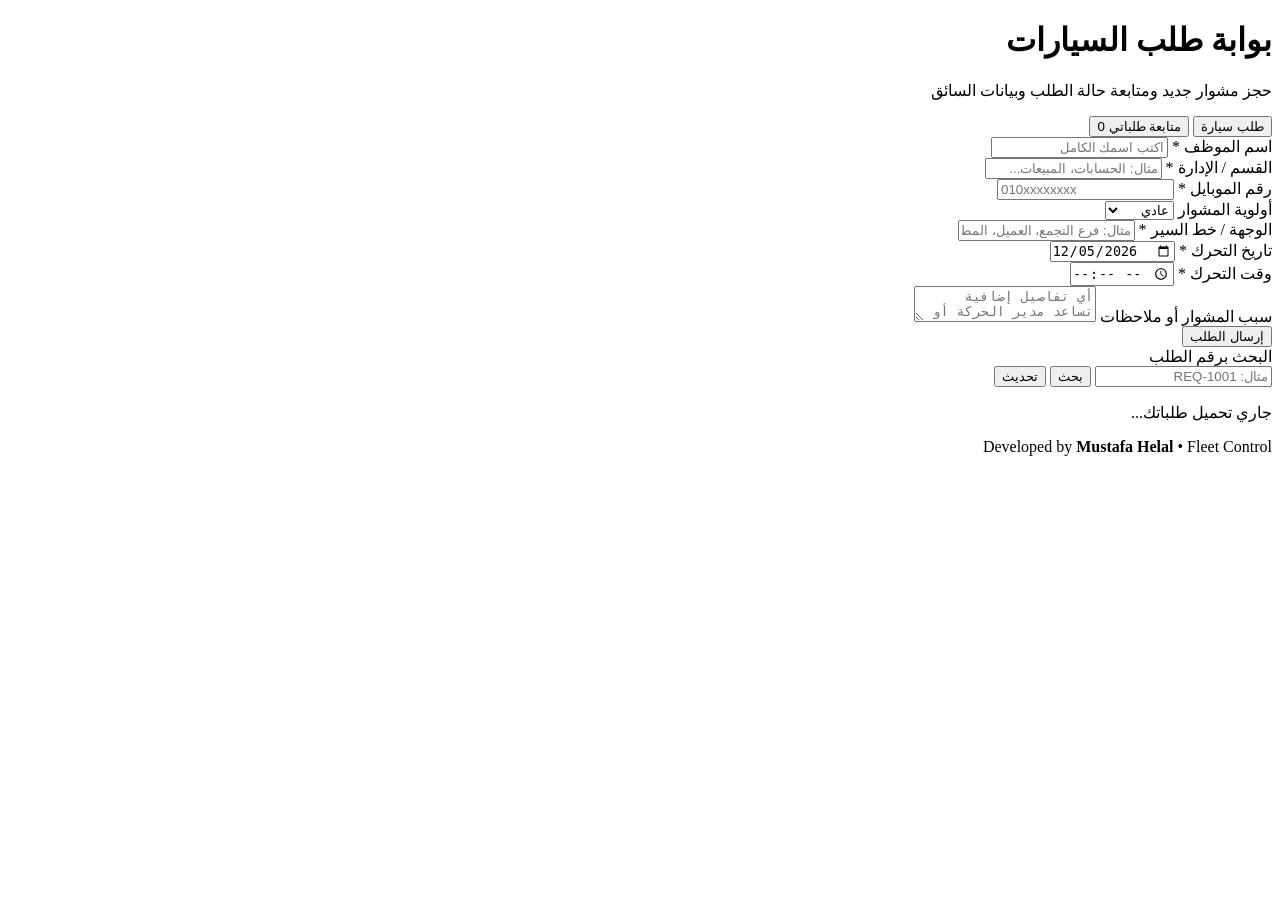
==== index.html @ bb4cb949 "Rename Index.html to index.html" ====
<!DOCTYPE html>
<html lang="ar" dir="rtl">
<head>
  <meta charset="UTF-8" />
  <meta name="viewport" content="width=device-width, initial-scale=1.0" />
  <title>طلب سيارة | بوابة الموظفين</title>
  <link rel="preconnect" href="https://fonts.googleapis.com" />
  <link rel="preconnect" href="https://fonts.gstatic.com" crossorigin />
  <link href="https://fonts.googleapis.com/css2?family=Cairo:wght@400;600;700;800&display=swap" rel="stylesheet" />
  <link rel="stylesheet" href="style.css" />
</head>
<body>
  <div class="app-shell">
    <header class="top-bar">
      <div class="brand">
        <span class="brand-mark" aria-hidden="true"></span>
        <div>
          <h1>بوابة طلب السيارات</h1>
          <p>حجز مشوار جديد ومتابعة حالة الطلب وبيانات السائق</p>
        </div>
      </div>
    </header>

    <nav class="segmented-nav" role="tablist">
      <button type="button" class="nav-pill active" data-tab="request-tab">
        <span>طلب سيارة</span>
      </button>
      <button type="button" class="nav-pill" data-tab="track-tab">
        <span>متابعة طلباتي</span>
        <span id="saved-count" class="count-chip">0</span>
      </button>
    </nav>

    <main class="stage">
      <!-- تبويب طلب سيارة -->
      <section id="request-tab" class="tab-panel active">
        <form id="car-request-form" class="modern-card">
          <div class="form-grid">
            <div class="field">
              <label for="employee_name">اسم الموظف *</label>
              <input type="text" id="employee_name" name="employee_name" required placeholder="اكتب اسمك الكامل" />
            </div>

            <div class="field">
              <label for="department">القسم / الإدارة *</label>
              <input type="text" id="department" name="department" required placeholder="مثال: الحسابات، المبيعات..." />
            </div>

            <div class="field">
              <label for="phone">رقم الموبايل *</label>
              <input type="tel" id="phone" name="phone" required placeholder="010xxxxxxxx" />
            </div>

            <div class="field">
              <label for="priority">أولوية المشوار</label>
              <select id="priority" name="priority">
                <option value="Normal" selected>عادي</option>
                <option value="Urgent">مستعجل</option>
              </select>
            </div>

            <div class="field span-2">
              <label for="destination">الوجهة / خط السير *</label>
              <input type="text" id="destination" name="destination" required placeholder="مثال: فرع التجمع، العميل، المطار..." />
            </div>

            <div class="field">
              <label for="trip_date">تاريخ التحرك *</label>
              <input type="date" id="trip_date" name="trip_date" required />
            </div>

            <div class="field">
              <label for="trip_time">وقت التحرك *</label>
              <input type="time" id="trip_time" name="trip_time" required />
            </div>

            <div class="field span-2">
              <label for="purpose">سبب المشوار أو ملاحظات</label>
              <textarea id="purpose" name="purpose" rows="2" placeholder="أي تفاصيل إضافية تساعد مدير الحركة أو السائق..."></textarea>
            </div>
          </div>

          <button type="submit" id="submit-btn" class="btn-accent">إرسال الطلب</button>
        </form>

        <div id="submit-result" class="notice-banner hidden" aria-live="polite"></div>
      </section>

      <!-- تبويب متابعة طلباتي -->
      <section id="track-tab" class="tab-panel">
        <div class="modern-card search-box">
          <label for="search-id">البحث برقم الطلب</label>
          <div class="search-controls">
            <input type="text" id="search-id" placeholder="مثال: REQ-1001" />
            <button type="button" id="search-btn" class="btn-navy">بحث</button>
            <button type="button" id="refresh-my-btn" class="btn-ghost">تحديث</button>
          </div>
        </div>

        <div id="requests-list" class="cards-stack">
          <p class="placeholder-text">جاري تحميل طلباتك...</p>
        </div>
      </section>
    </main>
  </div>
<footer class="site-footer">
      <span>Developed by <strong>Mustafa Helal</strong></span>
      <span class="sig-accent"> • Fleet Control</span>
    </footer>
  <script src="employee.js"></script>
</body>
</html>
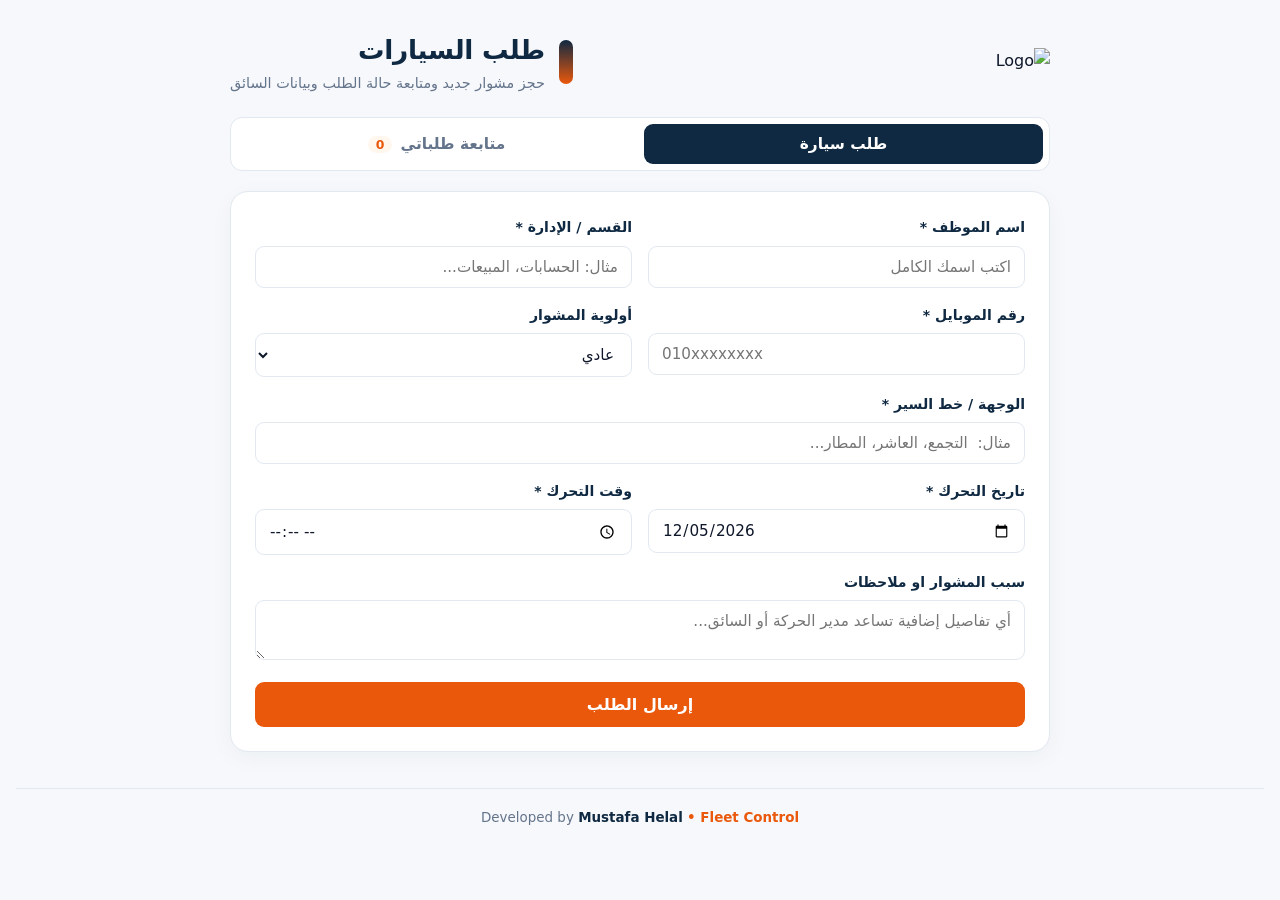
==== commit af5cc549: "Update index.html" ====
--- a/index.html
+++ b/index.html
@@ -3,7 +3,7 @@
 <head>
   <meta charset="UTF-8" />
   <meta name="viewport" content="width=device-width, initial-scale=1.0" />
-  <title>طلب سيارة | بوابة الموظفين</title>
+  <title> بوابة الموظفين</title>
   <link rel="preconnect" href="https://fonts.googleapis.com" />
   <link rel="preconnect" href="https://fonts.gstatic.com" crossorigin />
   <link href="https://fonts.googleapis.com/css2?family=Cairo:wght@400;600;700;800&display=swap" rel="stylesheet" />
@@ -12,10 +12,14 @@
 <body>
   <div class="app-shell">
     <header class="top-bar">
+
+        <div class="brand-logo-box" aria-hidden="true">
+  <img src="Logo.png" alt="Logo" />
+</div>
       <div class="brand">
         <span class="brand-mark" aria-hidden="true"></span>
         <div>
-          <h1>بوابة طلب السيارات</h1>
+          <h1>طلب السيارات</h1>
           <p>حجز مشوار جديد ومتابعة حالة الطلب وبيانات السائق</p>
         </div>
       </div>
@@ -61,7 +65,7 @@
 
             <div class="field span-2">
               <label for="destination">الوجهة / خط السير *</label>
-              <input type="text" id="destination" name="destination" required placeholder="مثال: فرع التجمع، العميل، المطار..." />
+              <input type="text" id="destination" name="destination" required placeholder="مثال:  التجمع، العاشر، المطار..." />
             </div>
 
             <div class="field">
@@ -75,7 +79,7 @@
             </div>
 
             <div class="field span-2">
-              <label for="purpose">سبب المشوار أو ملاحظات</label>
+              <label for="purpose">سبب المشوار او ملاحظات</label>
               <textarea id="purpose" name="purpose" rows="2" placeholder="أي تفاصيل إضافية تساعد مدير الحركة أو السائق..."></textarea>
             </div>
           </div>
--- a/style.css
+++ b/style.css
@@ -0,0 +1,532 @@
+:root {
+  --navy: #0f2942;
+  --navy-soft: #1b3f63;
+  --orange: #ea580c;
+  --orange-hover: #c2410c;
+  --orange-tint: #fff7ed;
+  --orange-border: #fed7aa;
+
+  --bg: #f6f8fb;
+  --surface: #ffffff;
+  --surface-subtle: #f1f5f9;
+  --text: #0f172a;
+  --muted: #64748b;
+  --border: #e2e8f0;
+
+  --ok-bg: #f0fdf4;
+  --ok-text: #15803d;
+  --ok-border: #bbf7d0;
+
+  --wait-bg: #fffbeb;
+  --wait-text: #b45309;
+  --wait-border: #fde68a;
+
+  --no-bg: #fef2f2;
+  --no-text: #b91c1c;
+  --no-border: #fecaca;
+
+  --radius-lg: 18px;
+  --radius-md: 12px;
+  --radius-sm: 9px;
+  --ease: cubic-bezier(0.22, 1, 0.36, 1);
+}
+
+*,
+*::before,
+*::after {
+  box-sizing: border-box;
+  margin: 0;
+  padding: 0;
+}
+/* منع تحديد ونسخ النصوص */
+body {
+  -webkit-user-select: none; /* Safari / iOS */
+  -moz-user-select: none;    /* Firefox */
+  -ms-user-select: none;     /* Old Edge */
+  user-select: none;         /* Standard */
+}
+
+/* السماح بالكتابة والتحديد داخل الفورم والبحث */
+input,
+textarea,
+select {
+  -webkit-user-select: text;
+  -moz-user-select: text;
+  -ms-user-select: text;
+  user-select: text;
+}
+body {
+  font-family: "Cairo", system-ui, -apple-system, sans-serif;
+  background: var(--bg);
+  color: var(--text);
+  line-height: 1.65;
+  min-height: 100vh;
+  padding: 28px 16px 56px;
+  -webkit-font-smoothing: antialiased;
+}
+
+.app-shell {
+  width: 100%;
+  max-width: 760px;
+  margin: 0 auto;
+}
+
+.top-bar {
+  display: flex;
+  align-items: center;
+  justify-content: space-between;
+  margin-bottom: 22px;
+}
+
+.brand {
+  display: flex;
+  align-items: center;
+  gap: 14px;
+}
+
+.brand-mark {
+  width: 14px;
+  height: 44px;
+  border-radius: 999px;
+  background: linear-gradient(180deg, var(--navy) 0%, var(--orange) 100%);
+  flex-shrink: 0;
+}
+
+.top-bar h1 {
+  font-size: clamp(1.3rem, 2.5vw, 1.65rem);
+  font-weight: 800;
+  color: var(--navy);
+  letter-spacing: -0.01em;
+}
+
+.top-bar p {
+  font-size: 0.9rem;
+  color: var(--muted);
+}
+
+.segmented-nav {
+  display: grid;
+  grid-template-columns: repeat(2, 1fr);
+  gap: 8px;
+  background: var(--surface);
+  padding: 6px;
+  border-radius: var(--radius-md);
+  border: 1px solid var(--border);
+  margin-bottom: 20px;
+}
+
+.nav-pill {
+  border: none;
+  background: transparent;
+  color: var(--muted);
+  font-family: inherit;
+  font-size: 0.96rem;
+  font-weight: 700;
+  padding: 11px 14px;
+  border-radius: var(--radius-sm);
+  cursor: pointer;
+  display: inline-flex;
+  align-items: center;
+  justify-content: center;
+  gap: 8px;
+  transition: background-color 0.25s var(--ease), color 0.25s var(--ease);
+}
+
+.nav-pill:hover:not(.active) {
+  background: var(--surface-subtle);
+  color: var(--navy);
+}
+
+.nav-pill.active {
+  background: var(--navy);
+  color: #ffffff;
+}
+
+.count-chip {
+  background: rgba(255, 255, 255, 0.18);
+  color: #ffffff;
+  font-size: 0.78rem;
+  font-weight: 800;
+  padding: 1px 8px;
+  border-radius: 999px;
+  transition: background-color 0.25s var(--ease), color 0.25s var(--ease);
+}
+
+.nav-pill:not(.active) .count-chip {
+  background: var(--orange-tint);
+  color: var(--orange);
+}
+
+.tab-panel {
+  display: none;
+}
+
+.tab-panel.active {
+  display: block;
+  animation: smoothFade 0.32s var(--ease) both;
+}
+
+@keyframes smoothFade {
+  from {
+    opacity: 0;
+    transform: translateY(6px);
+  }
+  to {
+    opacity: 1;
+    transform: translateY(0);
+  }
+}
+
+.modern-card {
+  background: var(--surface);
+  border: 1px solid var(--border);
+  border-radius: var(--radius-lg);
+  padding: 24px;
+  box-shadow: 0 6px 24px rgba(15, 41, 66, 0.04);
+  transition: border-color 0.25s var(--ease), box-shadow 0.25s var(--ease);
+}
+
+.form-grid {
+  display: grid;
+  grid-template-columns: repeat(2, minmax(0, 1fr));
+  gap: 16px;
+  margin-bottom: 22px;
+}
+
+.field {
+  display: flex;
+  flex-direction: column;
+  gap: 6px;
+}
+
+.field.span-2 {
+  grid-column: 1 / -1;
+}
+
+label {
+  font-size: 0.88rem;
+  font-weight: 700;
+  color: var(--navy);
+}
+
+input,
+select,
+textarea {
+  width: 100%;
+  font-family: inherit;
+  font-size: 0.95rem;
+  color: var(--text);
+  background: var(--surface);
+  border: 1.5px solid var(--border);
+  border-radius: var(--radius-sm);
+  padding: 11px 13px;
+  transition: border-color 0.2s var(--ease), box-shadow 0.2s var(--ease);
+}
+
+input:hover,
+select:hover,
+textarea:hover {
+  border-color: #cbd5e1;
+}
+
+input:focus,
+select:focus,
+textarea:focus {
+  outline: none;
+  border-color: var(--navy);
+  box-shadow: 0 0 0 3px rgba(15, 41, 66, 0.08);
+}
+
+button {
+  font-family: inherit;
+  cursor: pointer;
+  transition: background-color 0.22s var(--ease), border-color 0.22s var(--ease), color 0.22s var(--ease), opacity 0.22s var(--ease);
+}
+
+.btn-accent {
+  width: 100%;
+  padding: 13px 18px;
+  border: none;
+  border-radius: var(--radius-sm);
+  background: var(--orange);
+  color: #ffffff;
+  font-size: 1rem;
+  font-weight: 700;
+}
+
+.btn-accent:hover:not(:disabled) {
+  background: var(--orange-hover);
+}
+
+.btn-accent:active:not(:disabled) {
+  background: #9a3412;
+}
+
+.btn-accent:disabled {
+  opacity: 0.65;
+  cursor: not-allowed;
+}
+
+.btn-navy {
+  padding: 11px 18px;
+  border: none;
+  border-radius: var(--radius-sm);
+  background: var(--navy);
+  color: #ffffff;
+  font-size: 0.92rem;
+  font-weight: 700;
+  white-space: nowrap;
+}
+
+.btn-navy:hover {
+  background: var(--navy-soft);
+}
+
+.btn-ghost {
+  padding: 11px 16px;
+  border: 1.5px solid var(--border);
+  border-radius: var(--radius-sm);
+  background: var(--surface);
+  color: var(--navy);
+  font-size: 0.92rem;
+  font-weight: 700;
+  white-space: nowrap;
+}
+
+.btn-ghost:hover {
+  background: var(--surface-subtle);
+  border-color: #cbd5e1;
+}
+
+.btn-copy {
+  margin-inline-start: 8px;
+  padding: 4px 10px;
+  border-radius: 7px;
+  border: 1px solid var(--orange-border);
+  background: #ffffff;
+  color: var(--navy);
+  font-size: 0.8rem;
+  font-weight: 700;
+}
+
+.btn-copy:hover {
+  background: var(--orange-tint);
+}
+
+.notice-banner {
+  margin-top: 16px;
+  padding: 16px 18px;
+  border-radius: var(--radius-md);
+  border: 1px solid var(--orange-border);
+  background: var(--orange-tint);
+  color: var(--navy);
+  animation: smoothFade 0.28s var(--ease) both;
+}
+
+.notice-banner.error {
+  border-color: var(--no-border);
+  background: var(--no-bg);
+  color: var(--no-text);
+}
+
+.hidden {
+  display: none;
+}
+
+.search-box {
+  margin-bottom: 16px;
+  padding: 18px 20px;
+}
+
+.search-controls {
+  display: flex;
+  gap: 10px;
+  margin-top: 8px;
+}
+
+.cards-stack {
+  display: flex;
+  flex-direction: column;
+  gap: 14px;
+}
+
+.request-item {
+  background: var(--surface);
+  border: 1px solid var(--border);
+  border-inline-start: 4px solid var(--navy);
+  border-radius: var(--radius-lg);
+  padding: 18px 20px;
+  box-shadow: 0 4px 16px rgba(15, 41, 66, 0.03);
+  transition: border-color 0.22s var(--ease), box-shadow 0.22s var(--ease);
+}
+
+.request-item:hover {
+  border-color: #cbd5e1;
+  border-inline-start-color: var(--orange);
+  box-shadow: 0 8px 24px rgba(15, 41, 66, 0.06);
+}
+
+.item-head {
+  display: flex;
+  align-items: center;
+  justify-content: space-between;
+  gap: 10px;
+  flex-wrap: wrap;
+  margin-bottom: 12px;
+}
+
+.item-id-group {
+  display: flex;
+  align-items: center;
+  gap: 8px;
+}
+
+.req-code {
+  font-weight: 800;
+  font-size: 1rem;
+  color: var(--navy);
+}
+
+.urgent-pill {
+  background: var(--orange-tint);
+  color: var(--orange);
+  border: 1px solid var(--orange-border);
+  padding: 2px 9px;
+  border-radius: 999px;
+  font-size: 0.76rem;
+  font-weight: 800;
+}
+
+.state-pill {
+  padding: 4px 12px;
+  border-radius: 999px;
+  font-size: 0.8rem;
+  font-weight: 700;
+}
+
+.state-Pending {
+  background: var(--wait-bg);
+  color: var(--wait-text);
+  border: 1px solid var(--wait-border);
+}
+
+.state-Approved {
+  background: var(--ok-bg);
+  color: var(--ok-text);
+  border: 1px solid var(--ok-border);
+}
+
+.state-Rejected {
+  background: var(--no-bg);
+  color: var(--no-text);
+  border: 1px solid var(--no-border);
+}
+
+.item-details {
+  display: grid;
+  grid-template-columns: repeat(2, minmax(0, 1fr));
+  gap: 8px 16px;
+  font-size: 0.9rem;
+  color: var(--muted);
+  margin-bottom: 12px;
+}
+
+.item-details strong {
+  color: var(--text);
+  font-weight: 700;
+}
+
+.outcome-box {
+  padding: 13px 15px;
+  border-radius: var(--radius-sm);
+  font-size: 0.9rem;
+}
+
+.outcome-approved {
+  background: var(--ok-bg);
+  border: 1px solid var(--ok-border);
+  color: var(--ok-text);
+}
+
+.outcome-approved a {
+  color: var(--navy);
+  font-weight: 800;
+  text-decoration: none;
+}
+
+.outcome-approved a:hover {
+  text-decoration: underline;
+}
+
+.outcome-rejected {
+  background: var(--no-bg);
+  border: 1px solid var(--no-border);
+  color: var(--no-text);
+}
+
+.placeholder-text {
+  text-align: center;
+  color: var(--muted);
+  padding: 28px 16px;
+  background: var(--surface);
+  border: 1px dashed var(--border);
+  border-radius: var(--radius-lg);
+}
+/* Signature Footer */
+.site-footer {
+  margin-top: 36px;
+  padding-top: 18px;
+  border-top: 1px solid var(--border);
+  text-align: center;
+  font-size: 0.84rem;
+  color: var(--muted);
+}
+
+.site-footer strong {
+  color: var(--navy);
+  font-weight: 800;
+}
+
+.site-footer .sig-accent {
+  color: var(--orange);
+  font-weight: 700;
+}
+
+@media (max-width: 640px) {
+  body {
+    padding: 18px 12px 44px;
+  }
+
+  .modern-card {
+    padding: 18px;
+    border-radius: var(--radius-md);
+  }
+
+  .form-grid,
+  .item-details {
+    grid-template-columns: 1fr;
+  }
+
+  .search-controls {
+    flex-direction: column;
+  }
+
+  .search-controls button {
+    width: 100%;
+  }
+}
+
+@media (min-width: 1024px) {
+  .app-shell {
+    max-width: 820px;
+  }
+}
+
+@media (prefers-reduced-motion: reduce) {
+  *,
+  *::before,
+  *::after {
+    animation-duration: 0.01ms !important;
+    transition-duration: 0.01ms !important;
+  }
+}
